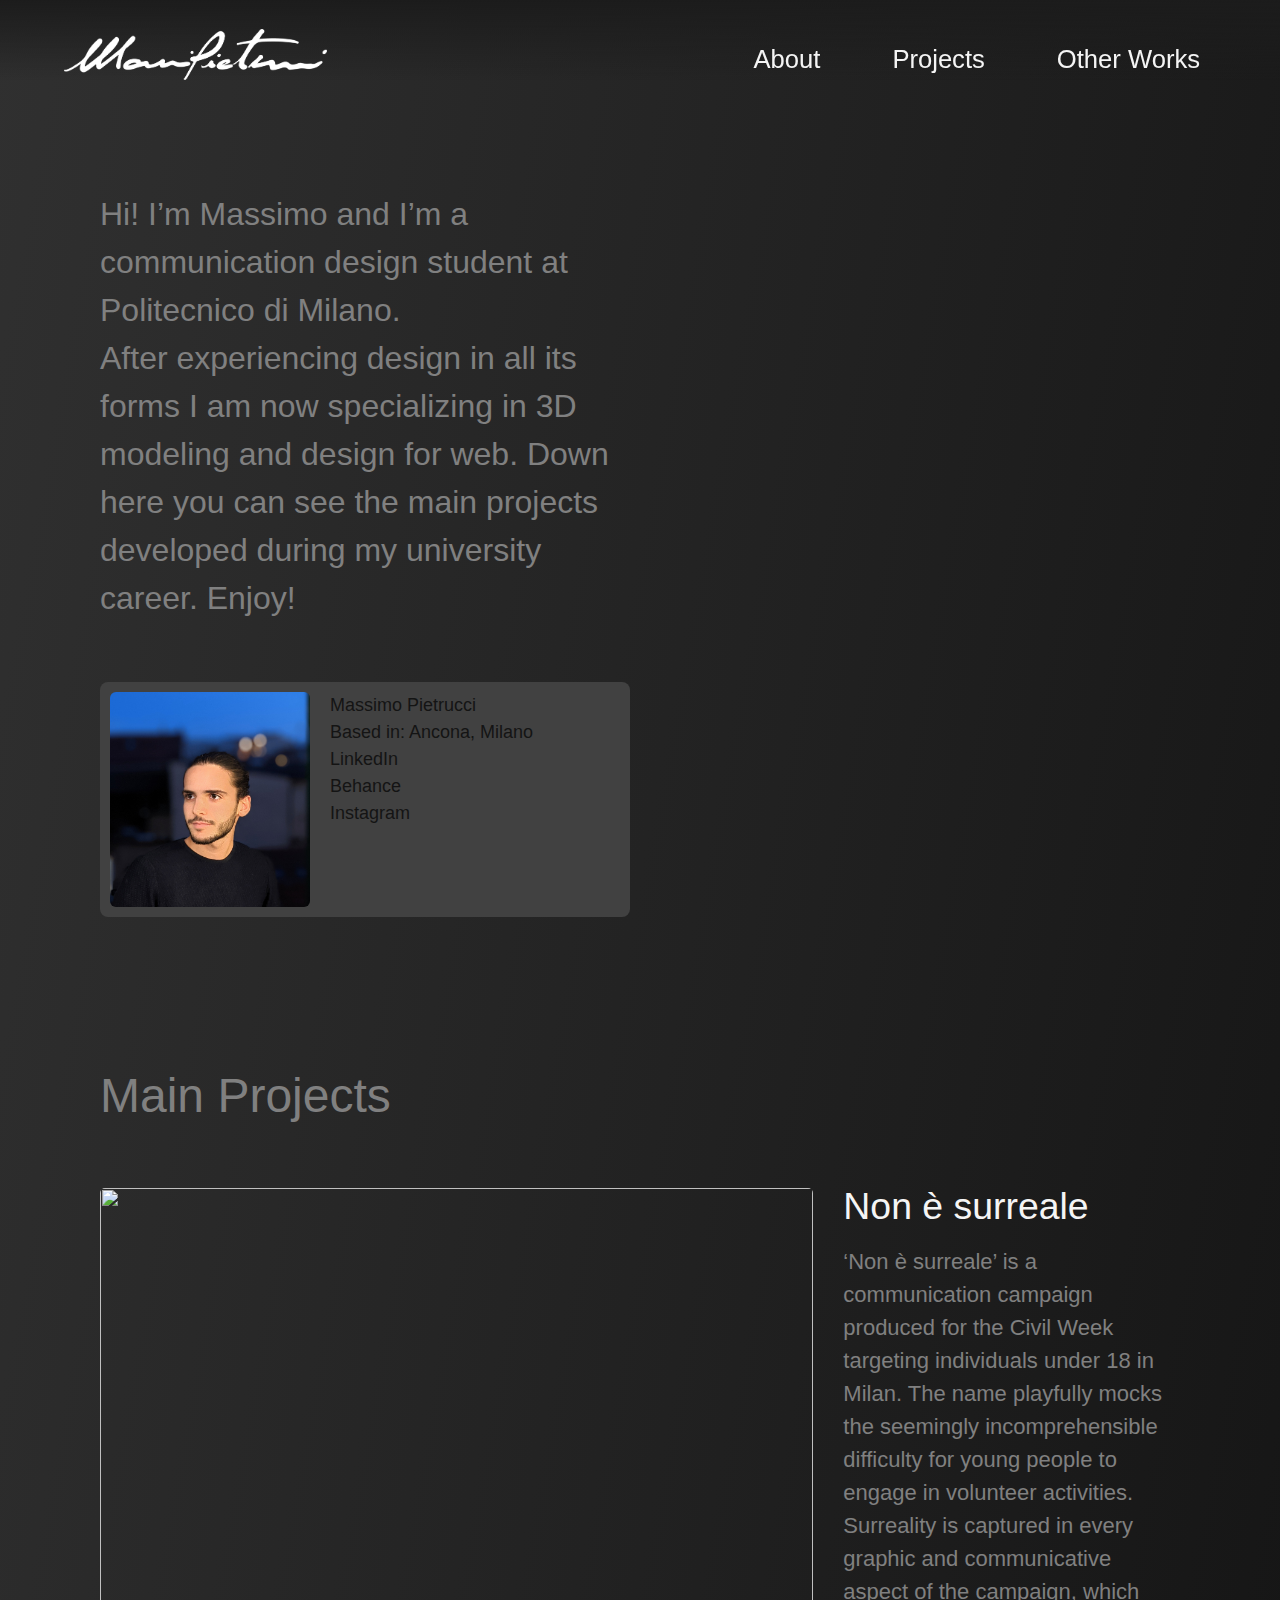
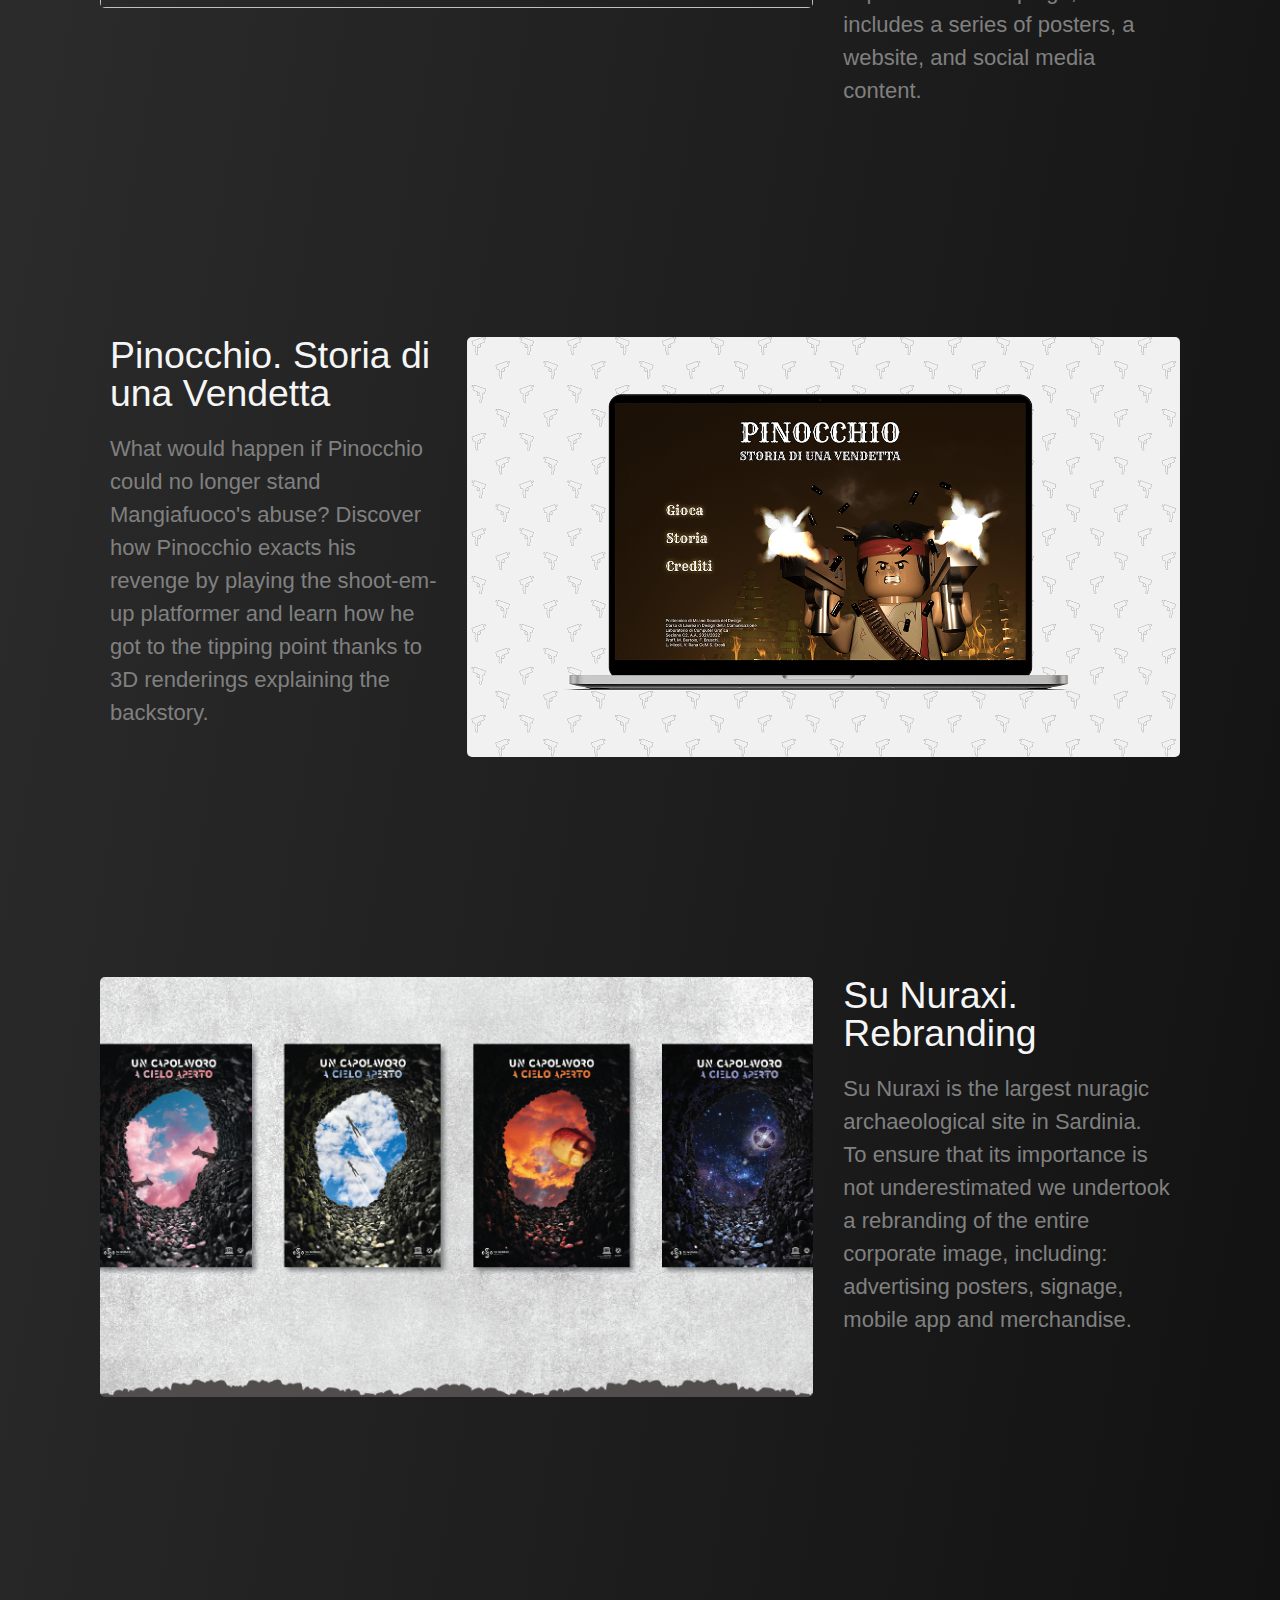
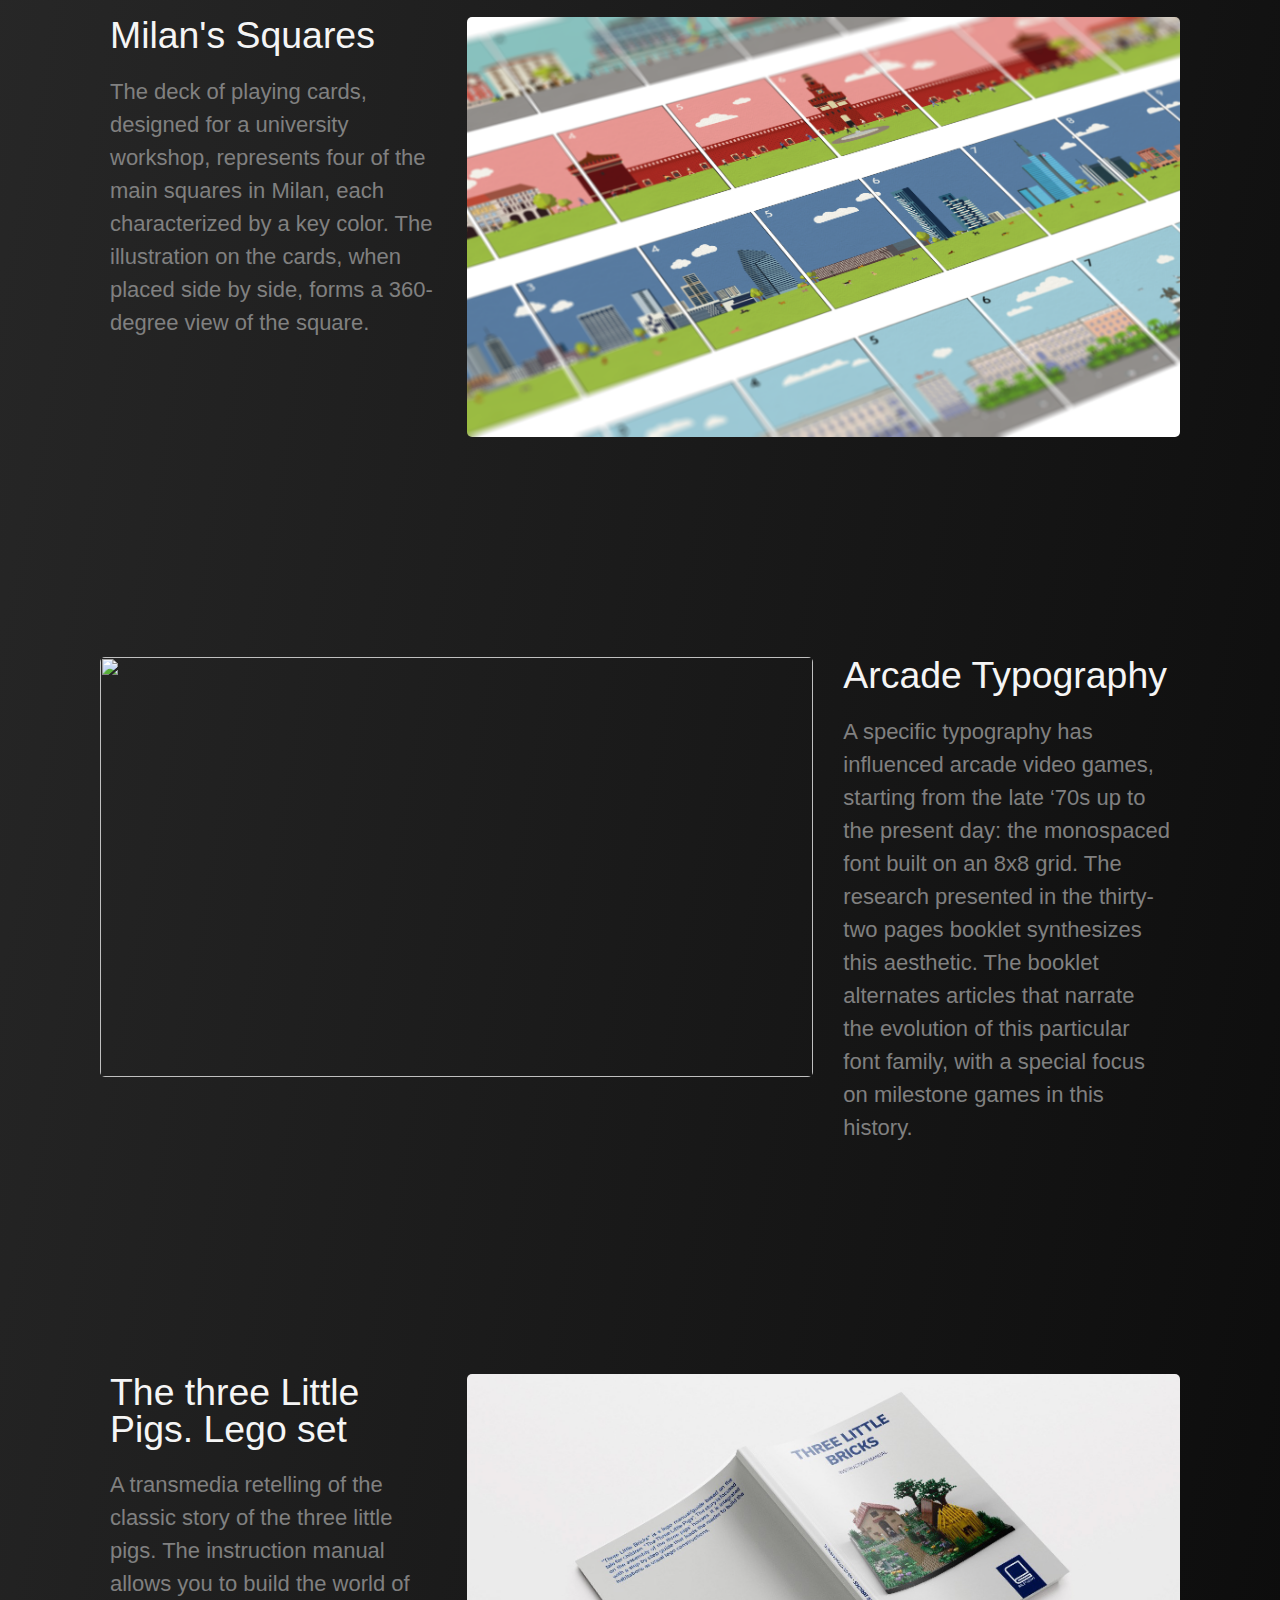
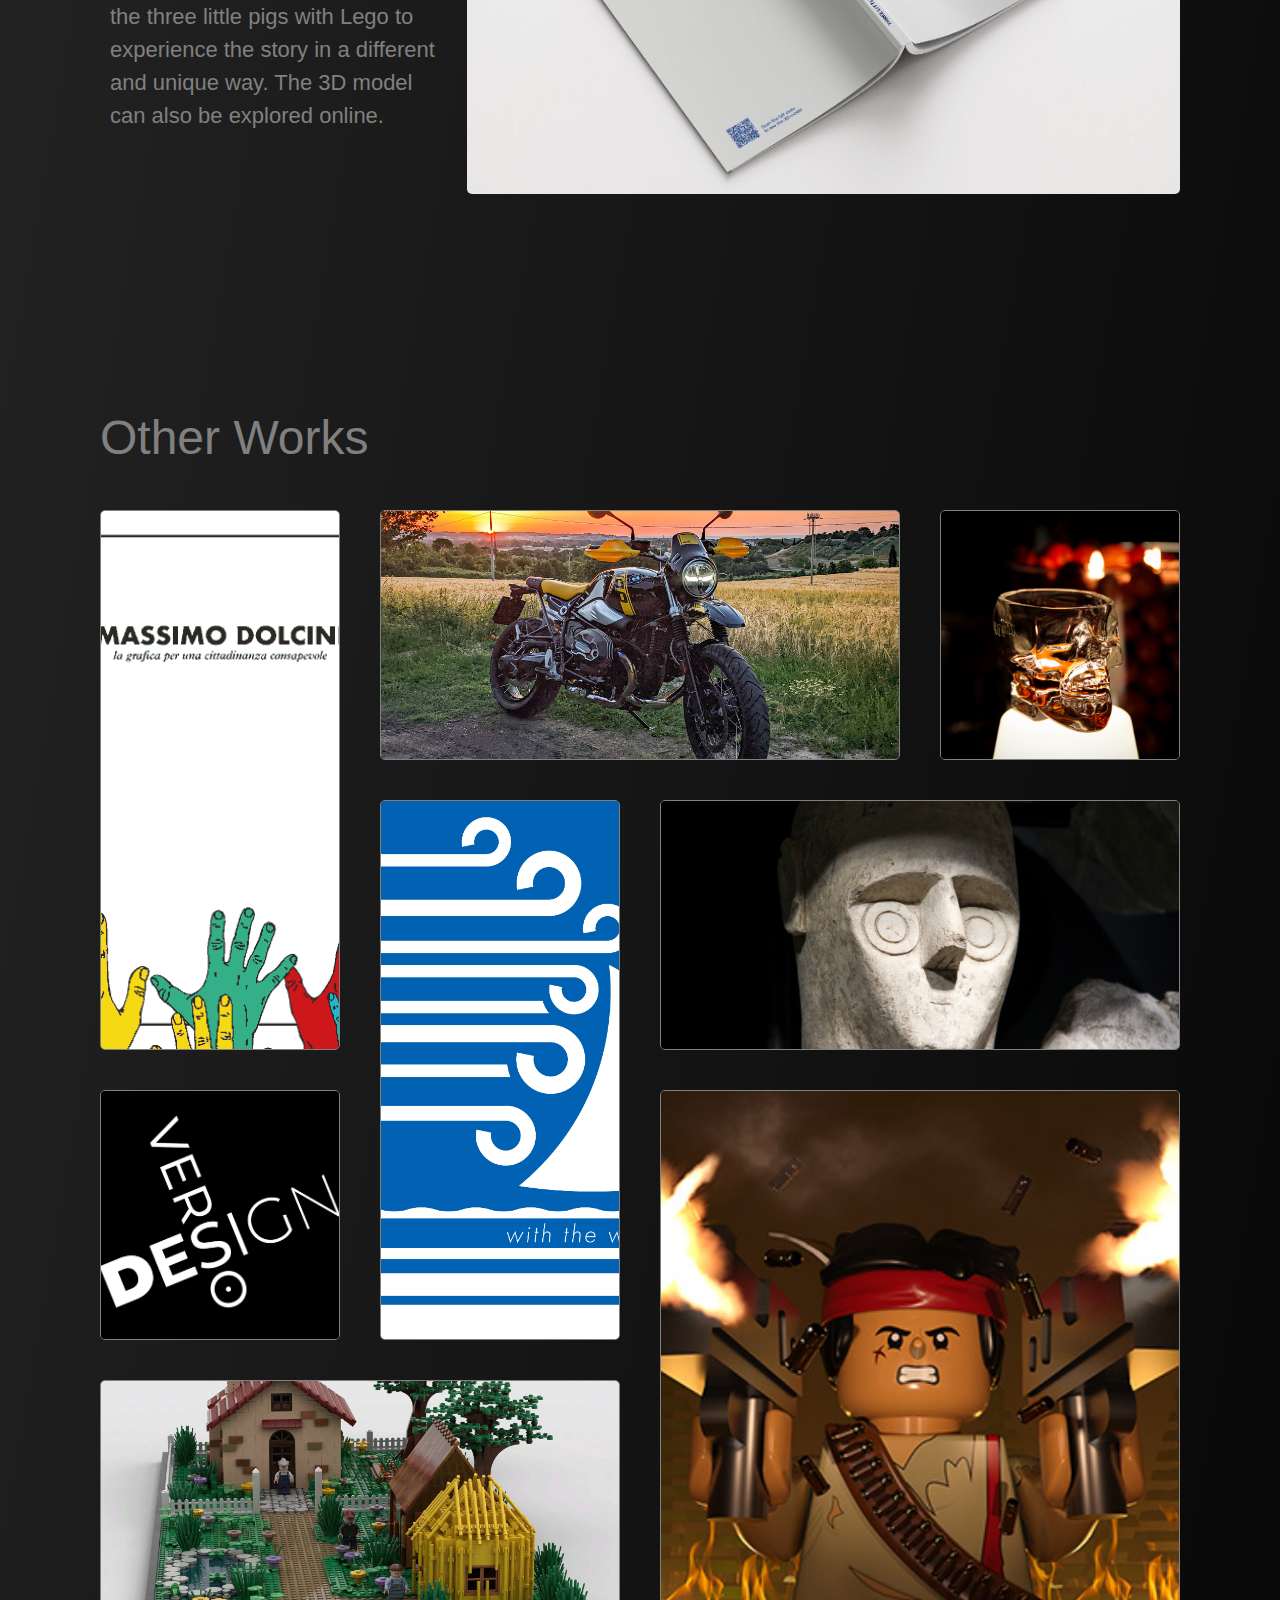
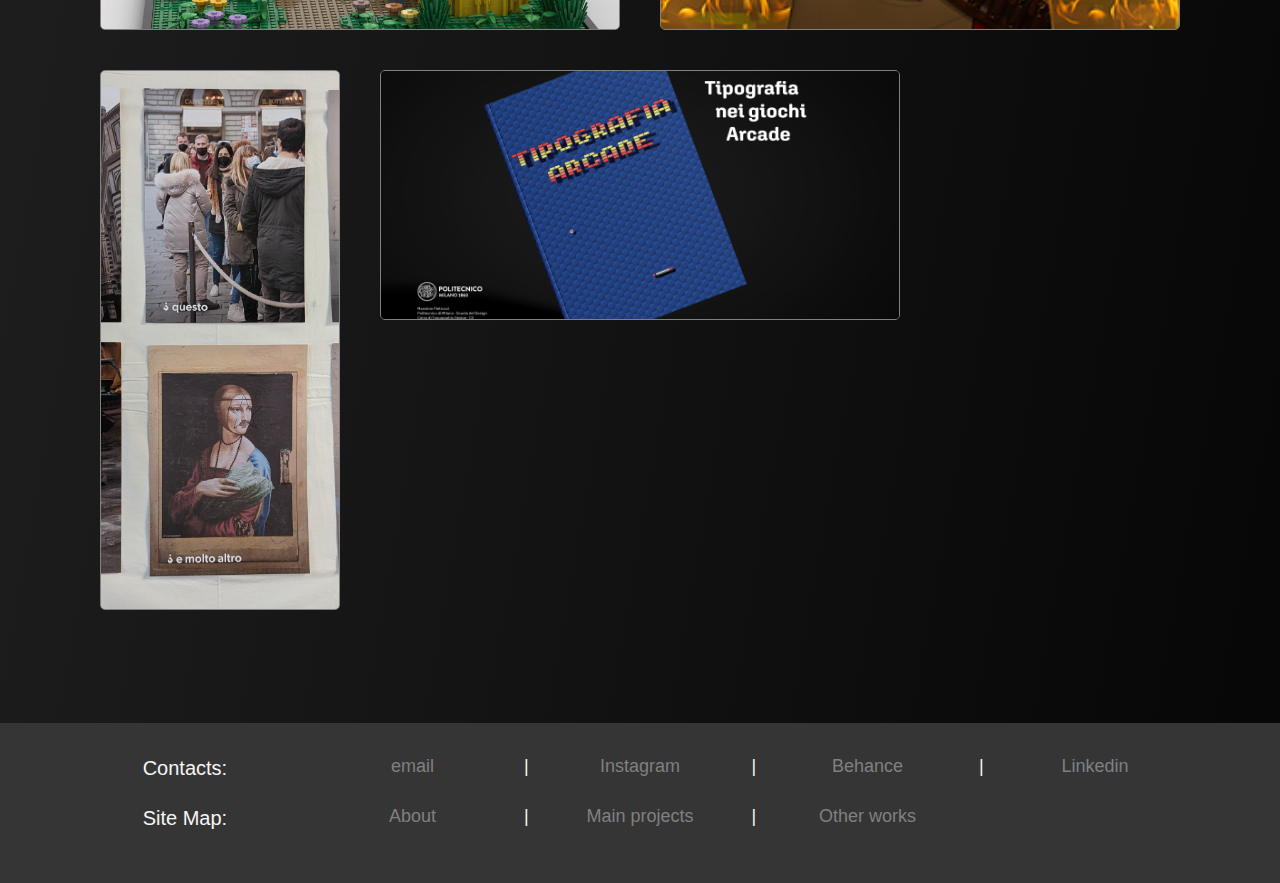
==== main.html @ 0e0c252c "first commit" ====
<!DOCTYPE html>
<html>
    <head>
        <meta charset="UTF8">
        <link rel="stylesheet" href="reset.css">
        <link rel="stylesheet" href="hamburger.css">
        <link rel="stylesheet" href="master.css">
        <link deg rel="JavaScript" href="menuHide.js">
        <script src="menuHide.js" defer></script>

        <meta name="viewport" content="width=device-width, initialscale=1">
        <script>
            function toggleActive(elementId) {
              document.getElementById(elementId).classList.toggle("active");
            }
          </script>
    </head>
    <body>
        <div class="content-wrap">

            <div id="menu">
                <div id="hamburger" onclick="toggleActive('menu')">
                <div class="hamburgerBar"></div>
                <div class="hamburgerBar"></div>
                <div class="hamburgerBar"></div>
                </div>
                <div id="logo"><a href="main.html#about"><img src="Media/FirmaBianca@4x.png" alt=""></a></div>
                
                <ul>
                <li><a href="#about">About</a></li>
                <li><a href="#projects">Projects</a></li>
                <li><a href="#showcase">Other Works</a></li>
                </ul>
            </div>


            <div class="about wrapper top" id="about">
                

                <!--<div class="about-title"><h1>That's Me</h1></div>-->
                
                <div class="about-text"> <p>
                    Hi! I’m Massimo and I’m a communication design student at Politecnico di Milano. <br>
                    After experiencing design in all its forms I am now specializing in 3D modeling and design for web. 
                    Down here you can see the main projects developed during my university career. Enjoy! 
                </p>
                </div> 
                <div class="about-card">
                    <div class="about-info">
                        <p>
                        Massimo Pietrucci <br>
                        Based in: Ancona, Milano <br>
                        LinkedIn <br>
                        Behance <br>
                        Instagram 
                        </p>
                    </div> 
                    <div class="about-img">
                        <img src="Media/profilePic.jpg" alt="">
                    </div>
                </div>
            </div>
            
            <div class="wrapper paddingBottom1"  id="projects"><h1>Main Projects</h1></div>
            <div class="projects wrapper">
                <a href="pageSurreale.html">
                <div class="big-card">
                    
                    <div class="card-image">
                        
                        <img src="Media/Surreale/copertinaEdit.jpg" alt="">
                     
                    </div>
                    <div class="card-text">
                        <h2>Non è surreale</h2>
                        <p>
                            ‘Non è surreale’ is a communication campaign produced for the Civil Week targeting individuals under 18 in Milan. 
                            The name playfully mocks the seemingly incomprehensible difficulty for young people to engage in volunteer activities. 
                            Surreality is captured in every graphic and communicative aspect of the campaign, which includes a series of posters, a website, 
                            and social media content.
                        </p>
                    </div>
                    
                </div></a>

                <a href="pagePinocchio.html">
                    <div class="big-card">
                        
                        <div class="card-image">
                            
                            <img src="Media/pinocchio-mockup.png" alt="">
                        
                        </div>
                        <div class="card-text">
                            <h2>Pinocchio. Storia di una Vendetta</h2>
                            <p>
                                What would happen if Pinocchio could no longer stand Mangiafuoco's abuse?
                                Discover how Pinocchio exacts his revenge by playing the shoot-em-up platformer 
                                and learn how he got to the tipping point thanks to 3D renderings explaining the backstory.
                            </p>
                        </div>
                        
                    </div></a>
                    <a href="pageNuraxi.html">
                <div class="big-card">
                    <div class="card-image">
                        <img src="Media/SuNuraxi1.png" alt="">
                    </div>
                    <div class="card-text">
                        <h2>Su Nuraxi. Rebranding</h2>
                        <p>
                            Su Nuraxi is the largest nuragic archaeological site in Sardinia. 
                            To ensure that its importance is not underestimated 
                            we undertook a rebranding of the entire corporate image, 
                            including: advertising posters, signage, mobile app and merchandise.
                        </p>
                    </div>
                </div></a>

                <a href="pageCarte.html">
                <div class="big-card">
                    <div class="card-image">
                        <img src="Media/Carte/mockupcarte5.png" alt="">
                    </div>
                    <div class="card-text">
                        <h2>Milan's Squares</h2>
                        <p>
                            The deck of playing cards, designed for a university workshop, represents four of the main squares in Milan, each characterized 
                            by a key color. The illustration on the cards, when placed side by side, forms a 360-degree view of the square.
                        </p>
                    </div>
                </div></a>

                <a href="pageTipografia.html">
                <div class="big-card">
                    <div class="card-image">
                        <img src="Media/Tipografia/detail.png" alt="">
                    </div>
                    <div class="card-text">
                        <h2>Arcade Typography</h2>
                        <p>
                            A specific typography has influenced arcade video games, starting from the late ‘70s up to the present day: 
                            the monospaced font built on an 8x8 grid. The research presented in the thirty-two pages booklet synthesizes this aesthetic. 
                            The booklet alternates articles that narrate the evolution of this particular font family, 
                            with a special focus on milestone games in this history.
                        </p>
                    </div>
                </div></a>

                <a href="page1.html">
                    <div class="big-card">
                        <div class="card-image">
                            <img src="Media/PorcelliniCover.jpeg" alt="">
                        </div>
                        <div class="card-text">
                            <h2>The three Little Pigs. Lego set</h2>
                            <p>
                                A transmedia retelling of the classic story of the three little pigs. 
                                The instruction manual allows you to build the world of the three little pigs with Lego 
                                to experience the story in a different and unique way. 
                                The 3D model can also be explored online.
                            </p>
                        </div>
                    </div></a>

            </div>
<div class="wrapper paddingBottom1" id="showcase"><h1>Other Works</h1></div>

<div class="showcase wrapper" >
    <div class="card"><img src="Media/Copertina Animata.gif" alt=""></div>
    <div class="card"><img src="Media/Moto.jpg" alt=""></div>
    <div class="card"><img src="Media/IMG_9985.jpg" alt=""></div>
    <div class="card"><img src="Media/SailingPoster.jpg" alt=""></div>
    <div class="card"><img src="Media/Baru.jpg" alt=""></div>
    <div class="card"><img src="Media/Logo DesignVersoRisorsa 3.png" alt=""></div>
    <div class="card"><img src="Media/pinocchio1.jpg" alt=""></div>
    <div class="card"><img src="Media/PorcelliniRender.png" alt=""></div>
    <div class="card"><img src="Media/PXL_20220207_161022484.jpg" alt=""></div>
    <div class="card"><img src="Media/TipografiaArcade.jpg" alt=""></div>


</div>
</div>


        <footer>
            <div class="footer-grid">
                    <p>Contacts:</p>
                    <p></p>
                    <p>email</p>
                    <p class="separator">|</p>
                    <p>Instagram</p>
                    <p class="separator">|</p>
                    <p>Behance</p>
                    <p class="separator">|</p>
                    <p>Linkedin</p>
                <p>Site Map:</p>
                <p></p>
                    <p>About</p>
                    <p class="separator">|</p>
                    <p>Main projects</p>
                    <p class="separator">|</p>
                    <p>Other works</p>
            </div>
           </footer>



        
        


    </body>
</html>
---- hamburger.css ----
#hamburger {
  position: relative;
  display: inline-block;
  cursor: pointer;
  height: 35px;
  width: 35px;
}

.hamburgerBar {
  position: absolute;
  width: 35px;
  height: 0px;
  border-color: black;
  border-top: 1.5px solid;
  border-bottom: 1.5px solid;
  margin: 0;
  padding: 0;
  transition: 0.3s;
}

.hamburgerBar:nth-child(1) { top: 0; }
.hamburgerBar:nth-child(2) { top: 15px; }
.hamburgerBar:nth-child(3) { top: 30px; }

/* Rotate first bar */
.active #hamburger .hamburgerBar:nth-child(1) {
  top: 15px;
  -webkit-transform-origin: center;
  -webkit-transform: rotate(-45deg); 
  transform-origin: center;
  transform: rotate(-45deg); 
  transition: 0.3s;
}

/* Fade out the second bar */
.active #hamburger .hamburgerBar:nth-child(2) {
  opacity: 0;
  transition: 0.2s;
}

/* Rotate last bar */
.active #hamburger .hamburgerBar:nth-child(3) {
  top: 15px;
  -webkit-transform-origin: center;
  -webkit-transform: rotate(45deg);
  transform-origin: center;
  transform: rotate(45deg);
  transition: 0.3s;
}
---- master.css ----
body {
    min-height: 100vh;
    background: linear-gradient(to left top, #060606, #303030);
    /*background-color: #141414;*/
    font-family: "Brandon Grotesque", sans-serif;
}

.content-wrap {
    display: flex;
    flex-direction: column;
    max-width: 1200px;
    margin: auto;
    align-items: center;
}

p {
    color: gray;
    font-weight: 400; 
    line-height: 1.5em;
}



a {
    text-decoration: none;
}

img {
    height: 100%;
    width: 100%;
    overflow: hidden;
    object-fit: cover;
}

h1 {
    font-size: clamp(24px, 7vw, 48px);
    font-weight: 200;
    color: grey;
    margin-top: 20px;
}

h2 {
    font-size: 1.7em;
    color: whitesmoke;
    margin-bottom: 20px;
}

h3 {
    color: #1c1c1c;
    z-index: 60;
}


video {
    width: 100%;
    height: auto;
}

.wOrizzontale {
    flex-direction: column;
    gap: 20px;
}




  
#hamburger {
    margin-left: 5%;
    z-index: 51;
    color: grey;
}

#menu ul {
    display: none;


}

#menu.active ul {
    display: flex;
    transition: 0.5s;
}

#menu.active {
    height: 100%;
    backdrop-filter: blur(6px);
}

#menu {
    position: fixed;
    display: flex;
    justify-content: space-between;
    z-index: 50;
    top: 0px;
    width:100%;
    height: 60px;
    background: linear-gradient(180deg, rgba(28,28,28,1) 0%, rgba(28,28,28,0) 100%);
    padding-top: 20px;
    left: 50%;
    transform: translateX(-50%);
    transition: 0.5s;
}
/*background: rgba(200, 200, 200, 0.1);*/

#logo {
    height: clamp(40px, 4vw, 64px);
    margin-right: 5%;
}

#menu.active #logo {
   display: none;

}

#menu ul {
    position: relative;
    flex-direction: column;
    height: 100%;
    width: 100vw;

    justify-content: center;
    align-items: flex-start;
    gap: 8vh;
    padding-left: 5%;
    /*
    left: 50%;
    transform: translate(-50%, -50%);
    top: calc(50% - 60px);
    */


}

li {
    font-size: clamp(16px, 6vw, 36px);

}

li a {
    border-bottom:2px solid transparent;
    top: 0;
    color: whitesmoke;
    text-decoration: none;
    transition: 0.3s;
}

li a:hover {
    border-bottom:2px solid whitesmoke;
}



.wrapper {
    display: flex;
    flex-direction: column;
    position: relative;
    width: 100%;
    padding: 0 5% 0 5%;

    box-sizing: border-box;
}



.top {
    padding-top: 180px;
}

.projects {
    padding-left: calc(5% - 20px);
    padding-right: calc(5% - 20px);
}


.headbar {
    position: fixed;
    width: 100%;
    height: 100px;
    background-color: honeydew;
    z-index: 20;
}

.about {
    padding-bottom: 15vh;
    display: grid;
    gap: 20px;
    row-gap: 60px;
    grid-template-columns: repeat(4, 1fr);
}


.about-text {
    grid-row: 1;
    margin-top: 10px;
    grid-column: 1 / span 3;
    font-size: clamp(16px, 4vw, 40px);


}

.about-text p {
    transition: 0.4s;
}

.about-text p:hover {
    color: whitesmoke;
}

.about-card {
    display: flex;
    grid-row: 2;
    grid-column: span 3;
    flex-direction: row-reverse;
    justify-content: start;
    background-color: #414141;
    padding: 10px;
    border-radius: 8px;
}


.about-info {
  /*  grid-row: 2;
    grid-column: span 3; */
    font-size: clamp(14px, 2.5vw, 18px);
}

.about-info p {
    transition: 0.4s;
    color: #141414;
}

.about-info:hover p {
    color: whitesmoke;
}

.about-img {
   /* grid-row: 2;
    grid-column: 1; */
    height: 100%;
    width: clamp(105px, 20vw, 200px);
    border-radius: 6px;
    box-sizing: border-box;
    transition: 0.3s;
    object-fit: cover;
    margin-right: 20px;
}
.about-img:hover {
    border: 6px solid grey;
}

.about-img img {
    border-radius: 6px;
}

.big-card {
    position: relative;
    width: 100%;
    margin-top: 20px;
    border-radius: 8px;
    padding: 0 20px 0 20px;
    overflow: visible;
    margin-bottom: 100px;
    box-sizing: border-box;
    transition: 0.3s;
}

.big-card:hover, .big-card:active {
    padding: 20px;
    background-color: #414141;

}
.big-card p {
    transition: 0.3s;
}
.big-card:hover p {
    color: whitesmoke;
}

.card-image {
    height: clamp(200px, 45vw, 420px);
    border-radius: 5px;
    overflow: hidden;
    box-sizing: border-box;
}







.card-text {
    font-size: clamp(14px, 2vw, 22px);
    width: 100%;
    padding: 20px 10px 10px 10px;
    box-sizing: border-box;
    /*background: linear-gradient(0deg, rgba(0,0,0,0.8) 0%, rgba(0,0,0,0) 100%);*/
}



.showcase {
    display: grid;
    gap: clamp(10px, 3.5vw, 40px);
    grid-template-columns: repeat(4, 1fr);
    grid-auto-rows: clamp(40px, 20vw, 250px);
    padding-bottom: 50px;
}


.card {
    display: flex;
    flex-direction: column;
    justify-content: center;
    align-items: center;
    background: #353535;
    border: 1px solid grey;
    border-radius: 5px;
    height: 100%;
    width: 100%;
    box-sizing: border-box;
    transition: 0.3s;
    overflow: hidden;
}

.card:hover {
    border: 6px solid grey;
    transform: translateY(-5px);
}

.card:nth-child(8n + 1) {
    grid-row: span 2 / auto;
}
.card:nth-child(8n + 2) {
    grid-column: auto / span 2;
}
.card:nth-child(8n + 3) {
    grid-row: auto / span 1;
}
.card:nth-child(8n + 4) {
    grid-row: span 2 / auto;
}
.card:nth-child(8n + 5) {
    grid-column: auto / span 2;
}
.card:nth-child(8n + 6) {
    grid-row: auto / span 1;
}
.card:nth-child(8n + 7) {
    grid-column: span 2 / auto;
    grid-row: span 2 / auto;
}
.card:nth-child(8n + 8) {
    grid-column: auto / span 2;
}


.card-tablet {
    display: flex;
}


footer {
    margin-top: 7vh;
    padding-bottom: 50px;
   
    background-color: #353535;
}

.footer-grid {
    display: grid;
    grid-template-columns: repeat(9, 1fr);
    padding-top: 30px;
    margin-left: 10%;
    margin-right: 10%;
    row-gap: 20px;
}

.footer-grid p {
    text-align: center;
    font-size: clamp(10px, 2.5vw, 18px);
    align-content: baseline;
    transition: 0.3s;
    white-space: nowrap;
}




.separator {
    color: whitesmoke;
    font-size: clamp(12px, 3vw, 20px);
}

.footer-grid p:hover {
    color: whitesmoke;
}

.footer-grid p:first-child {
    color: whitesmoke;
    font-size: clamp(12px, 3vw, 20px);
}
.footer-grid p:nth-child(10) {
    color: whitesmoke;
    font-size: clamp(12px, 3vw, 20px);
}


.paddingTop1{
    padding-top: 3em;
}

.paddingBottom1{
    padding-bottom: 3em;
}



@media (min-width: 768px) {
    #menu {
        position: fixed;
        align-items: center;
        width: 100%;
        height: 60px;
    }

    #logo {
        top: 50px;
        align-self: flex-end;
        width: fit-content;
        overflow: visible;
        margin-left: 5%;
    }

    #menu ul {
        display: flex;
    }

    #hamburger {
        display: none;
    }

    #menu ul {
        width: 50%;
        padding: 0 80px 0 0;
        position: relative;
        flex-direction: row;
        align-items: center;
        justify-content: flex-end;
        top: 10px;
        height: 80px;
    }

    li {
        font-size: clamp(16px, 2vw, 30px);
    }

    .wOrizzontale {
        flex-direction: row;
        height: 400px;
        gap: 20px;
    }

    .about-text {
        grid-row: 1;
        margin-top: 10px;
        grid-column: 1 / span 2;
        font-size: clamp(16px, 2.5vw, 32px);
    }

    .about-card {
        grid-column: span 2;
    }
    .about-info {
        text-align: start;
        font-size: clamp(1px, 1.7vw, 18px);
    }


    .big-card {
        display: grid;
        grid-template-columns: repeat(4, 1fr);
        gap: 20px;
        margin-bottom: 200px;
    }

    .card-image {
        grid-row: 1;
        grid-column: 1 /span 3;
    }

    .big-card:nth-child(even) .card-image {
        grid-column: 2 /span 3;
    }

    .card-text {
        padding-top: 0;
        grid-row: 1;
    }
}


@media (min-width: 768px) {
    .big-card {
        grid-template-columns: repeat(6, 1fr);
    }

    .card-image {
        grid-column: 1 /span 4;
    }

    a:nth-child(even) .card-image {
        grid-column: 3 /span 4;
    }


    .card-text {
        grid-column: span 2;
    }
}
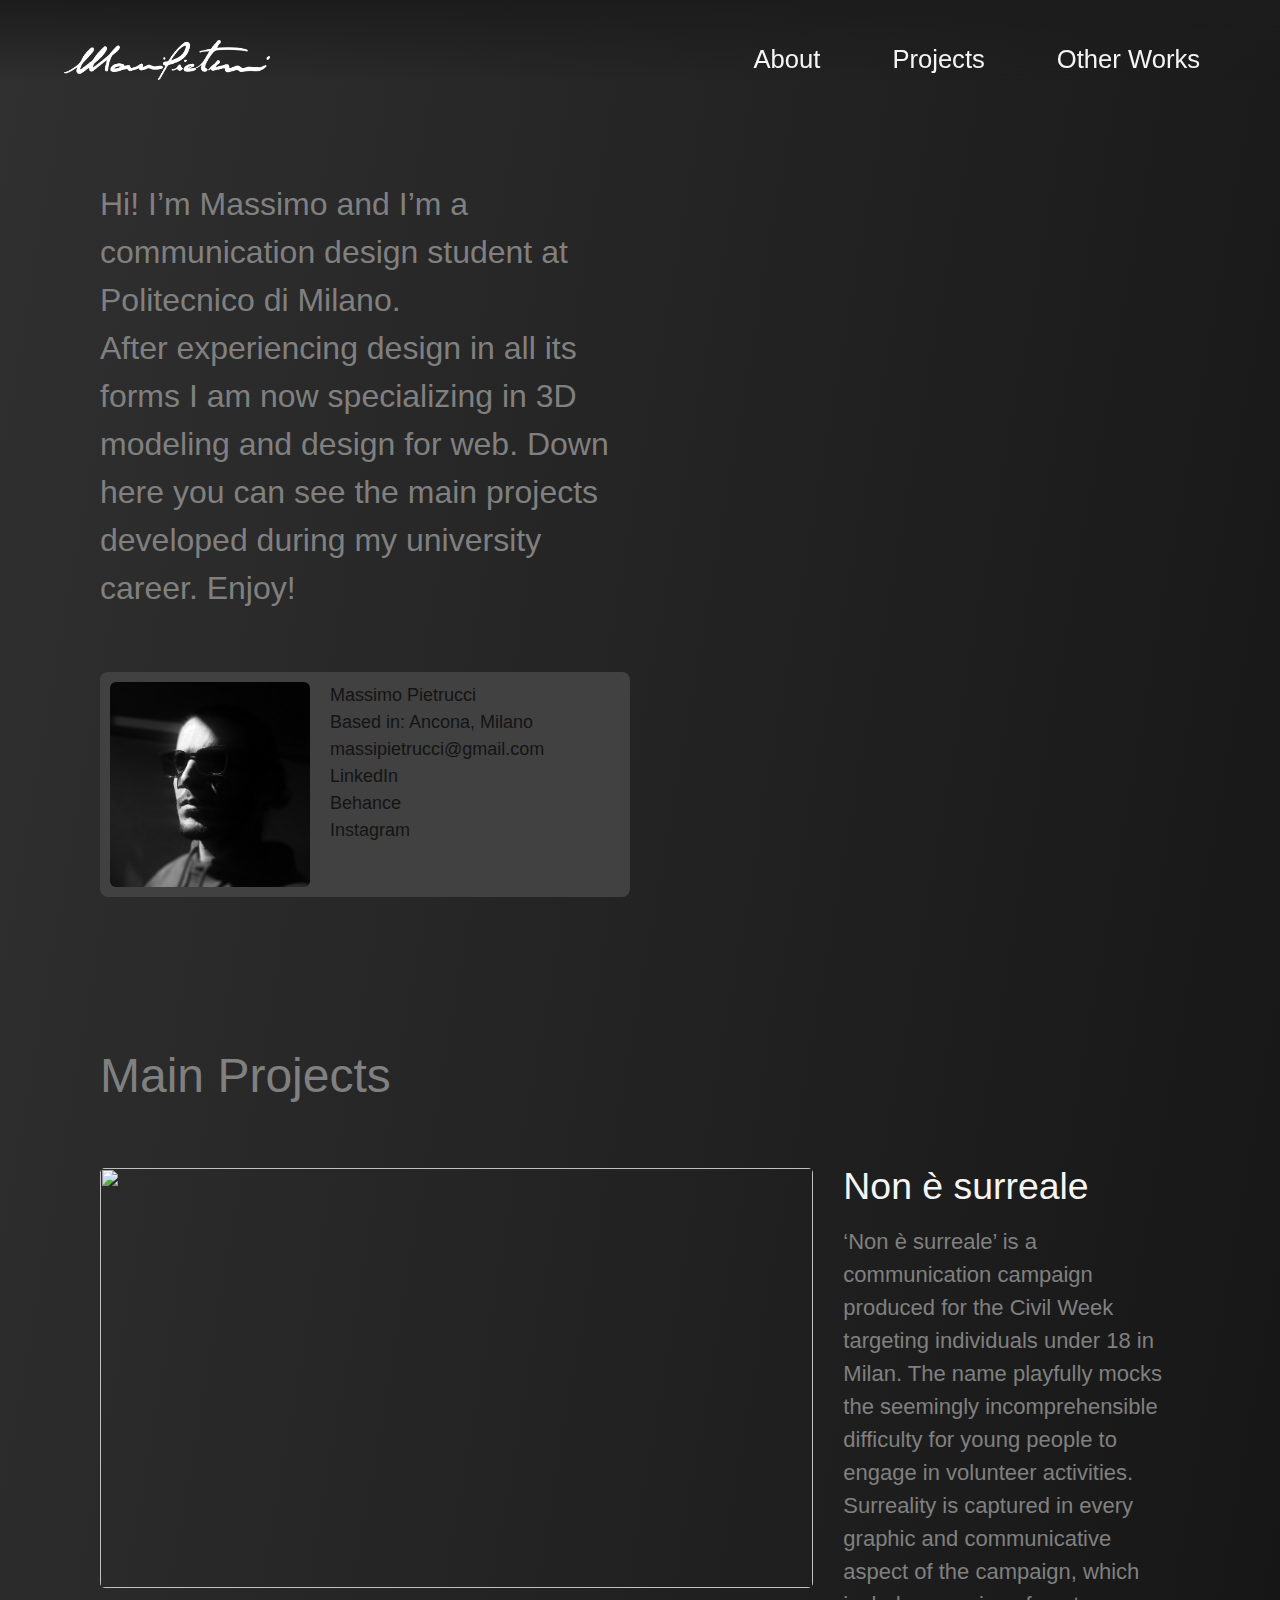
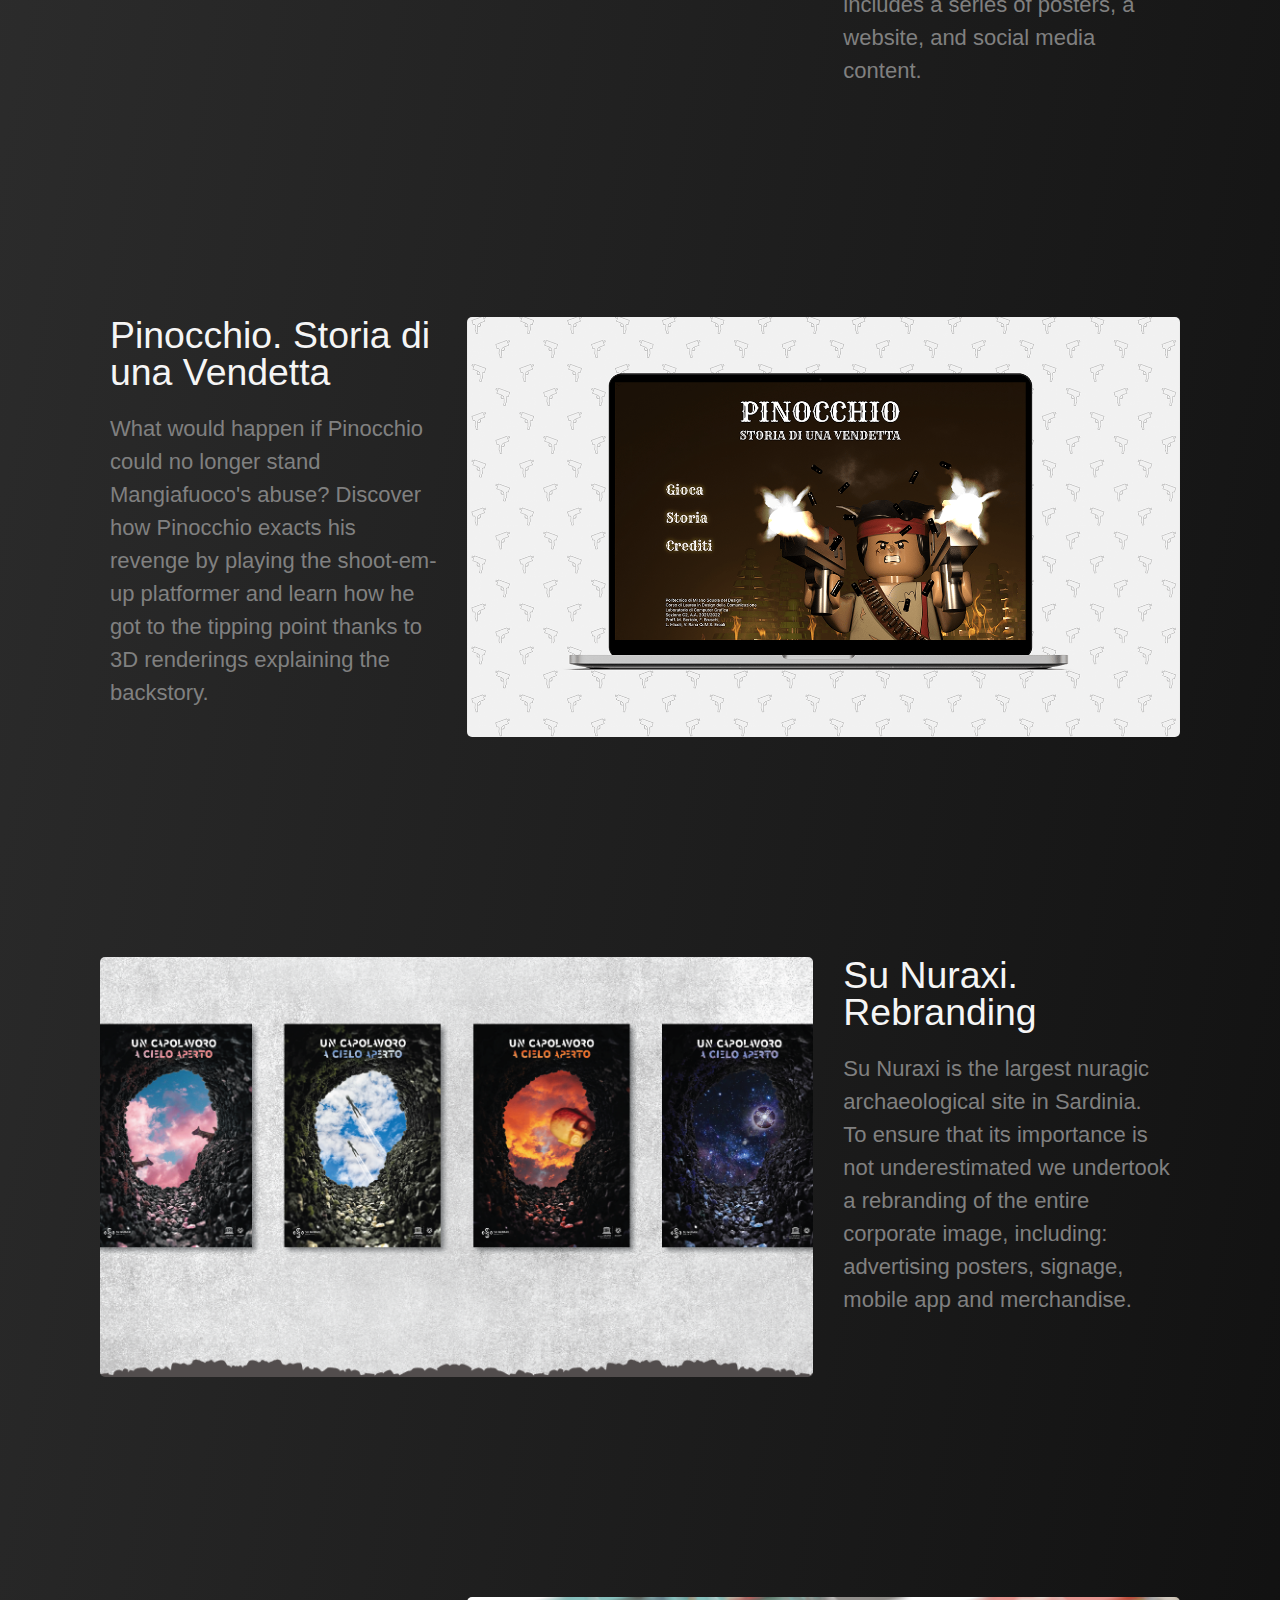
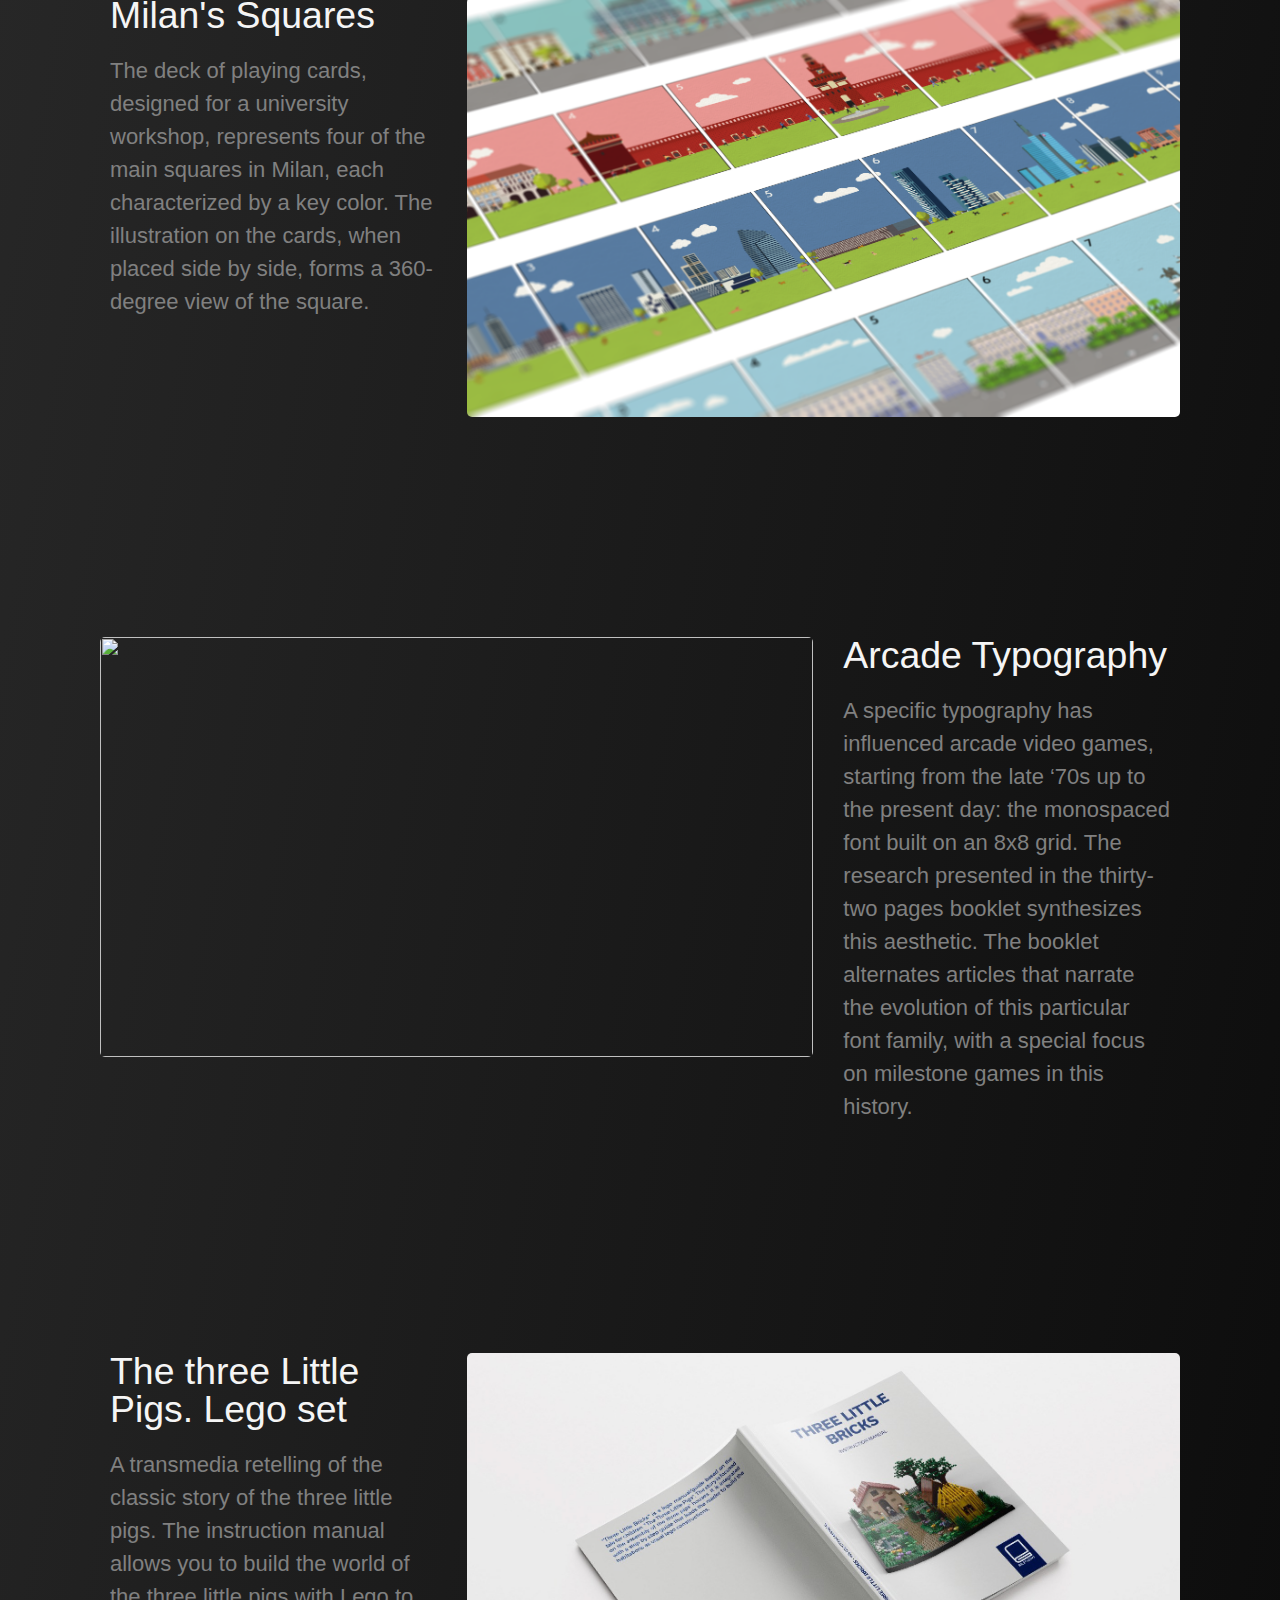
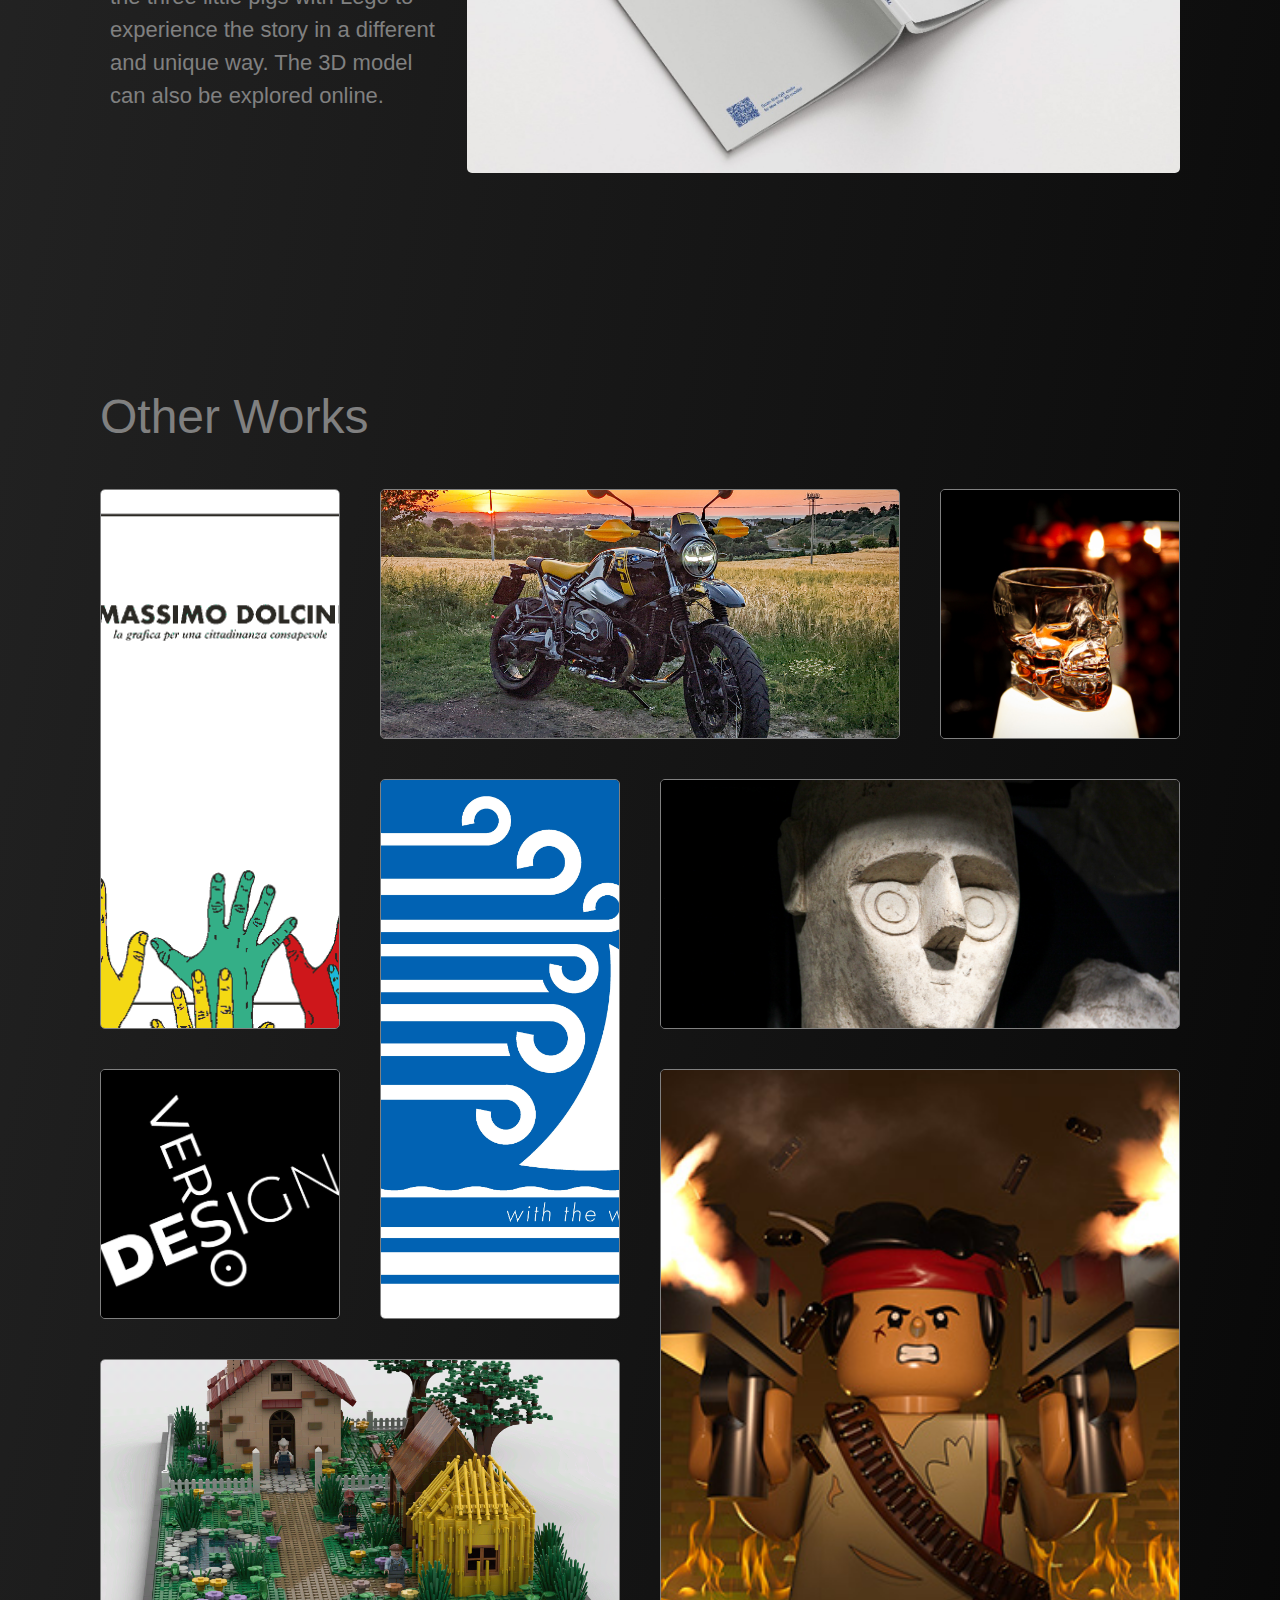
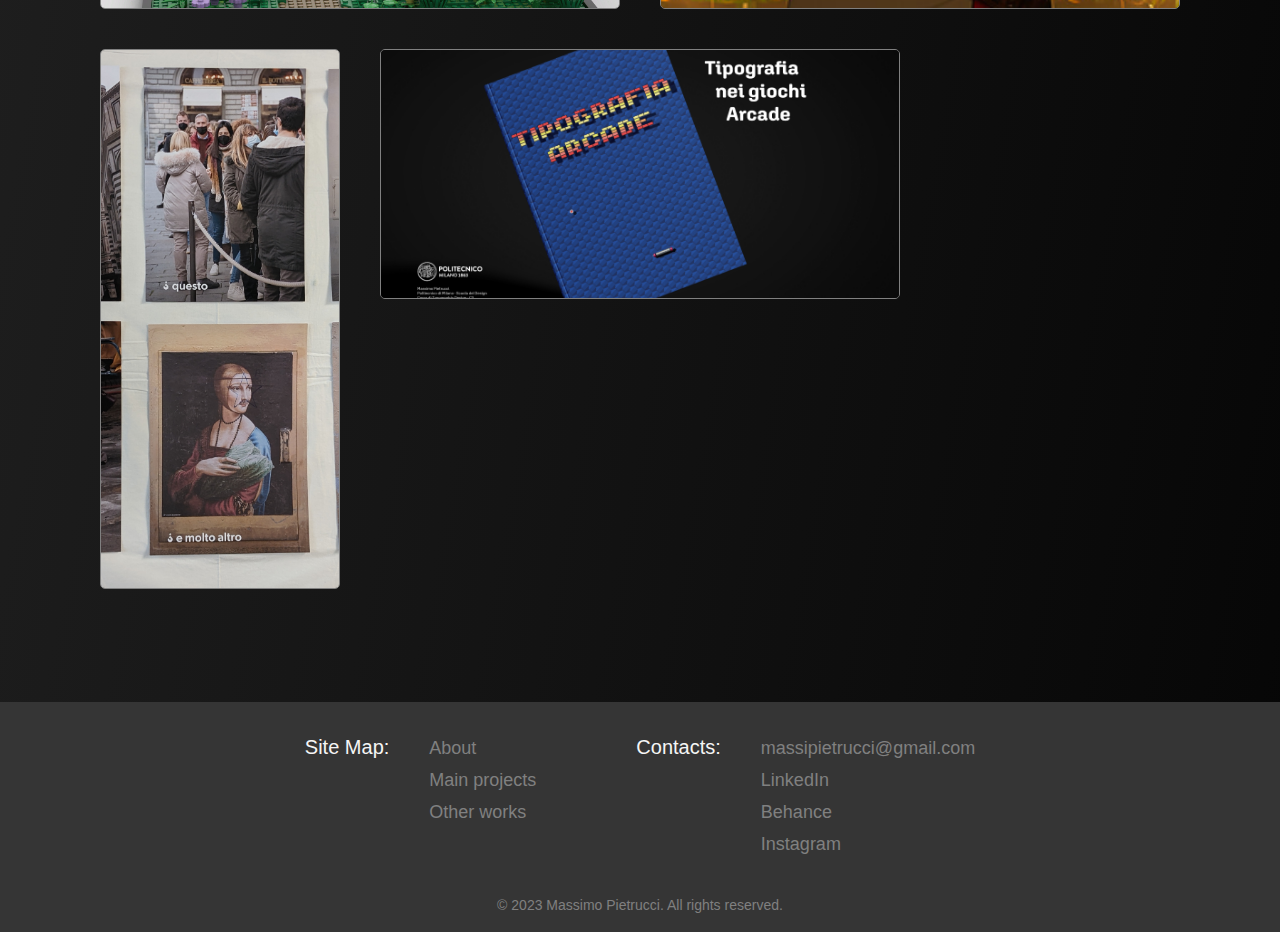
==== commit 51386ae8: "Sito completo deploy 1" ====
--- a/main.html
+++ b/main.html
@@ -39,7 +39,7 @@
 
                 <!--<div class="about-title"><h1>That's Me</h1></div>-->
                 
-                <div class="about-text"> <p>
+                <div class="about-text real-about-text"> <p>
                     Hi! I’m Massimo and I’m a communication design student at Politecnico di Milano. <br>
                     After experiencing design in all its forms I am now specializing in 3D modeling and design for web. 
                     Down here you can see the main projects developed during my university career. Enjoy! 
@@ -47,16 +47,18 @@
                 </div> 
                 <div class="about-card">
                     <div class="about-info">
-                        <p>
-                        Massimo Pietrucci <br>
-                        Based in: Ancona, Milano <br>
-                        LinkedIn <br>
-                        Behance <br>
-                        Instagram 
-                        </p>
-                    </div> 
+                        <p>Massimo Pietrucci </p>
+                        <p>Based in: Ancona, Milano</p> 
+                        <p> <a href="mailto:massipietrucci@gmail.com"> massipietrucci@gmail.com</a></p>
+
+                        <p><a href="https://www.linkedin.com/in/massimo-pietrucci-610339299/"> LinkedIn</a></p>
+
+                        <p><a href="https://www.behance.net/massimopietruc1"> Behance</a></p>
+
+                        <p><a href="https://www.instagram.com/massipietrucci/"> Instagram</a></p>
+                        </div> 
                     <div class="about-img">
-                        <img src="Media/profilePic.jpg" alt="">
+                        <img src="Media/fotome.png" alt="">
                     </div>
                 </div>
             </div>
@@ -147,7 +149,7 @@
                     </div>
                 </div></a>
 
-                <a href="page1.html">
+                <a href="pagePorcellini.html">
                     <div class="big-card">
                         <div class="card-image">
                             <img src="Media/PorcelliniCover.jpeg" alt="">
@@ -184,24 +186,25 @@
 
 
         <footer>
+            <div class="footerWrap">
+
             <div class="footer-grid">
-                    <p>Contacts:</p>
-                    <p></p>
-                    <p>email</p>
-                    <p class="separator">|</p>
-                    <p>Instagram</p>
-                    <p class="separator">|</p>
-                    <p>Behance</p>
-                    <p class="separator">|</p>
-                    <p>Linkedin</p>
-                <p>Site Map:</p>
-                <p></p>
-                    <p>About</p>
-                    <p class="separator">|</p>
-                    <p>Main projects</p>
-                    <p class="separator">|</p>
-                    <p>Other works</p>
-            </div>
+                    <p style="grid-column: 1; grid-row: 1;">Site Map:</p>
+                    <p style="grid-column: 2; grid-row: 1;"><a href="main.html#about"> About</a></p>
+                    <p style="grid-column: 2; grid-row: 2;"><a href="main.html#projects"> Main projects</a></p>
+                    <p style="grid-column: 2; grid-row: 3;"><a href="main.html#showcase"> Other works</a></p>
+            </div>
+
+            <div class="footer-grid">
+                <p style="grid-column: 1; grid-row: 1;">Contacts:</p>
+                <p style="grid-column: 2; grid-row: 1;"> <a href="mailto:massipietrucci@gmail.com"> massipietrucci@gmail.com</a></p>
+                <p style="grid-column: 2; grid-row: 2;"><a href="https://www.linkedin.com/in/massimo-pietrucci-610339299/"> LinkedIn</a></p>
+                <p style="grid-column: 2; grid-row: 3;"><a href="https://www.behance.net/massimopietruc1"> Behance</a></p>
+                <p style="grid-column: 2; grid-row: 4;"><a href="https://www.instagram.com/massipietrucci/"> Instagram</a></p>
+        </div>
+        <div id="copyright">© 2023 Massimo Pietrucci. All rights reserved.</div>
+
+        </div>
            </footer>
 
 
--- a/master.css
+++ b/master.css
@@ -21,11 +21,11 @@
 }
 
 
-
 a {
     text-decoration: none;
 }
 
+
 img {
     height: 100%;
     width: 100%;
@@ -34,7 +34,7 @@
 }
 
 h1 {
-    font-size: clamp(24px, 7vw, 48px);
+    font-size: clamp(24px, 5.5vw, 48px);
     font-weight: 200;
     color: grey;
     margin-top: 20px;
@@ -55,6 +55,7 @@
 video {
     width: 100%;
     height: auto;
+    object-fit: cover;
 }
 
 .wOrizzontale {
@@ -105,7 +106,7 @@
 /*background: rgba(200, 200, 200, 0.1);*/
 
 #logo {
-    height: clamp(40px, 4vw, 64px);
+    height: clamp(40px, 3vw, 56px);
     margin-right: 5%;
 }
 
@@ -191,17 +192,19 @@
 }
 
 
+
 .about-text {
-    grid-row: 1;
-    margin-top: 10px;
+    font-size: clamp(14px, 2.5vw, 24px);
+  }
+
+  .real-about-text {
     grid-column: 1 / span 3;
-    font-size: clamp(16px, 4vw, 40px);
-
-
-}
+    font-size: clamp(16px, 3vw, 32px);
+}
+
 
 .about-text p {
-    transition: 0.4s;
+    transition: 0.3s;
 }
 
 .about-text p:hover {
@@ -221,17 +224,24 @@
 
 
 .about-info {
-  /*  grid-row: 2;
-    grid-column: span 3; */
+
     font-size: clamp(14px, 2.5vw, 18px);
 }
 
+.about-info p a{
+    transition: 0.4s;
+    color: #141414;
+}
 .about-info p {
     transition: 0.4s;
     color: #141414;
 }
 
-.about-info:hover p {
+.about-info p:hover {
+    color: whitesmoke;
+}
+
+.about-info p a:hover {
     color: whitesmoke;
 }
 
@@ -242,12 +252,8 @@
     width: clamp(105px, 20vw, 200px);
     border-radius: 6px;
     box-sizing: border-box;
-    transition: 0.3s;
     object-fit: cover;
     margin-right: 20px;
-}
-.about-img:hover {
-    border: 6px solid grey;
 }
 
 .about-img img {
@@ -364,22 +370,41 @@
 
 footer {
     margin-top: 7vh;
-    padding-bottom: 50px;
-   
+    padding-top: 30px;
+    padding-bottom: 20px;
     background-color: #353535;
 }
+
+footer p a {
+    color: gray;
+}
+
+.footerWrap {
+    display: flex;
+    align-items:flex-start;
+    justify-content: center;
+    column-gap: 20px;  
+    row-gap: 30px;  
+    flex-wrap: wrap;
+}
+
+#copyright {
+    flex-basis: 100%; 
+    text-align: center;
+    font-size: clamp(10px, 2vw, 14px);
+    color: gray;
+}
+
 
 .footer-grid {
     display: grid;
-    grid-template-columns: repeat(9, 1fr);
-    padding-top: 30px;
-    margin-left: 10%;
-    margin-right: 10%;
-    row-gap: 20px;
+    align-items: end;
+    row-gap: 5px;
+    column-gap: 20px;
 }
 
 .footer-grid p {
-    text-align: center;
+    text-align: left;
     font-size: clamp(10px, 2.5vw, 18px);
     align-content: baseline;
     transition: 0.3s;
@@ -388,24 +413,23 @@
 
 
 
-
-.separator {
+.footer-grid p a:hover {
+    color: whitesmoke;
+    transition: 0,2s;
+}
+
+.footer-grid p:first-child {
+    text-align: left;
     color: whitesmoke;
     font-size: clamp(12px, 3vw, 20px);
 }
-
-.footer-grid p:hover {
-    color: whitesmoke;
-}
-
-.footer-grid p:first-child {
+.footer-grid p:nth-child(10) {
+    text-align: left;
+
     color: whitesmoke;
     font-size: clamp(12px, 3vw, 20px);
 }
-.footer-grid p:nth-child(10) {
-    color: whitesmoke;
-    font-size: clamp(12px, 3vw, 20px);
-}
+
 
 
 .paddingTop1{
@@ -464,10 +488,7 @@
     }
 
     .about-text {
-        grid-row: 1;
-        margin-top: 10px;
         grid-column: 1 / span 2;
-        font-size: clamp(16px, 2.5vw, 32px);
     }
 
     .about-card {
@@ -499,7 +520,33 @@
         padding-top: 0;
         grid-row: 1;
     }
-}
+
+    .footerWrap {
+        column-gap: 100px;  
+        row-gap: 40px;  
+    }
+
+    .footer-grid {
+        column-gap: 40px;
+    }
+
+
+    
+.parallelVideo {
+    width: 50%;
+  }
+
+  #surrealeInstaVid{
+    height: clamp(200px, 25vw, 400px);
+  }
+
+
+  
+}
+
+#sketchFabFrame {
+    height: clamp(400px, 70vw, 600px);
+  }
 
 
 @media (min-width: 768px) {
